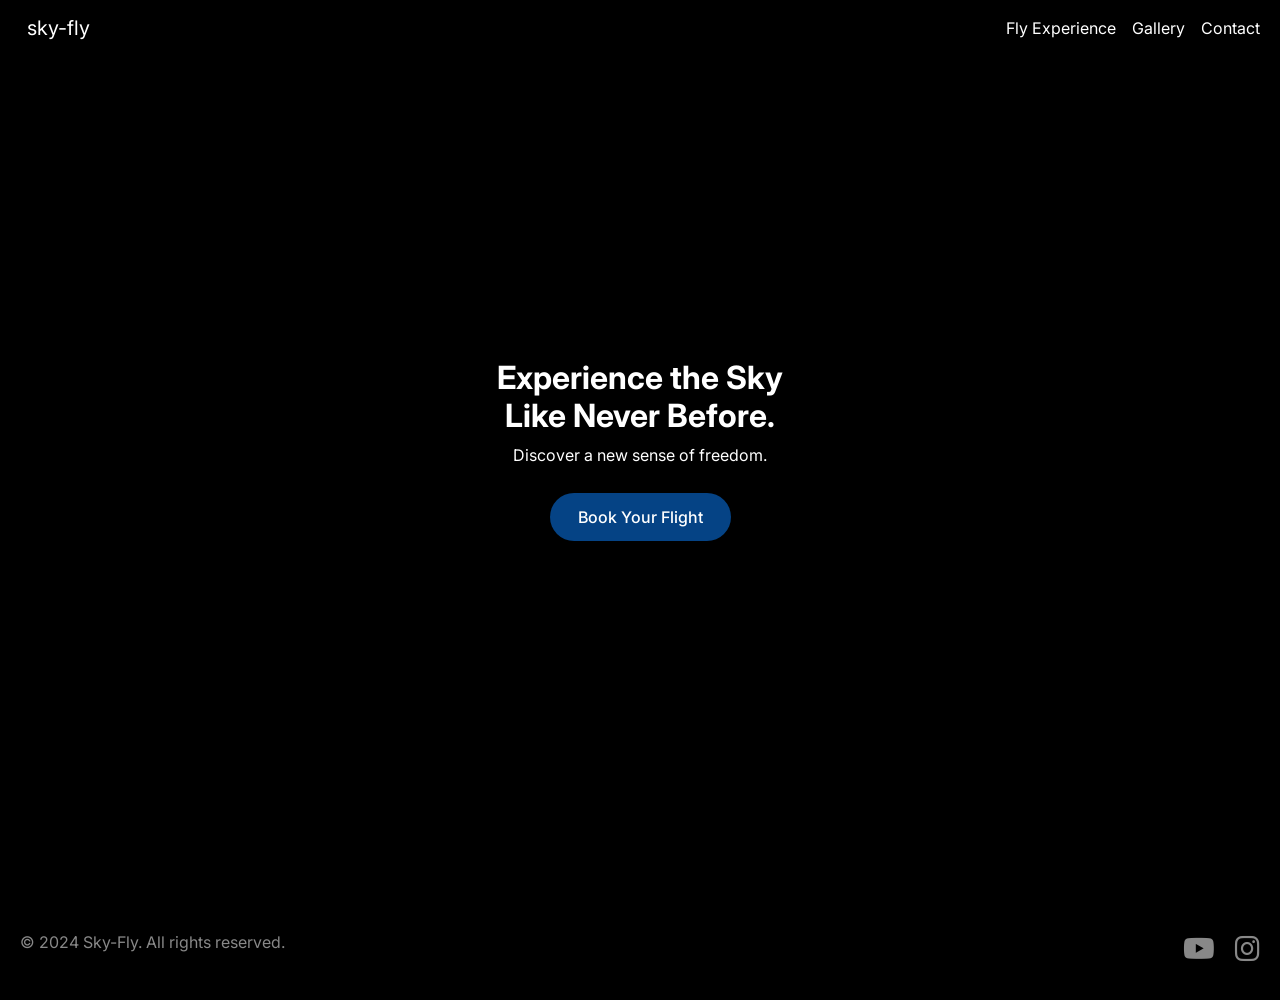
==== index.html @ 976794c2 "Add favicon to all pages" ====
<!DOCTYPE html>
<html lang="en">
  <head>
    <meta charset="UTF-8">
    <meta name="viewport" content="width=device-width, initial-scale=1.0">
    <title>Sky-Fly</title>

    <!-- Bootstrap -->
    <link
      href="https://cdn.jsdelivr.net/npm/bootstrap@5.3.2/dist/css/bootstrap.min.css"
      rel="stylesheet"
   >
   <link rel="shortcut icon" href="favicon-sky-fly.png" type="image/png">
    <!-- Font Awesome -->
    <link
      rel="stylesheet"
      href="https://cdnjs.cloudflare.com/ajax/libs/font-awesome/6.4.0/css/all.min.css">

    <!-- CSS -->
    <link rel="stylesheet" href="assets/css/style.css">
  </head>

  <body>
    <!-- NAVBAR -->
    <header>
      <nav class="navbar navbar-expand-lg custom-navbar">
        <div class="container-fluid">
          <a class="navbar-brand" href="index.html">sky-fly</a>

          <button
            class="navbar-toggler"
            type="button"
            data-bs-toggle="collapse"
            data-bs-target="#navbarSupportedContent"
            aria-controls="navbarSupportedContent"
            aria-expanded="false"
            aria-label="Toggle navigation"
          >
            <span class="navbar-toggler-icon"></span>
          </button>

          <div class="collapse navbar-collapse" id="navbarSupportedContent">
            <ul class="navbar-nav ms-auto">

              <li class="nav-item">
                <a class="nav-link active" href="fly-experience.html">
                  Fly Experience
                </a>
              </li>

              <li class="nav-item">
                <a class="nav-link active" href="gallery.html">
                  Gallery
                </a>
              </li>

              <li class="nav-item">
                <a class="nav-link active" href="contact.html">
                  Contact
                </a>
              </li>

            </ul>
          </div>
        </div>
      </nav>
    </header>

    <!-- HERO -->
    <main>
      <section class="hero">
        <div class="hero-content">
          <h2>
            Experience the Sky<br>
            Like Never Before.
          </h2>
          <p>Discover a new sense of freedom.</p>
          <a href="contact.html" class="cta-button">
            Book Your Flight
          </a>
        </div>
      </section>
    </main>

    <!-- FOOTER -->
    <footer class="footer">
      <div class="footer-content">
        <p class="footer-text">
          © 2024 Sky-Fly. All rights reserved.
        </p>

        <div class="footer-socials">
          <a href="https://youtube.com" target="_blank">
            <i class="fab fa-youtube"></i>
          </a>

          <a href="https://instagram.com" target="_blank">
            <i class="fab fa-instagram"></i>
          </a>
        </div>
      </div>
    </footer>

    <!-- Bootstrap Script -->
    <script src="https://cdn.jsdelivr.net/npm/bootstrap@5.3.2/dist/js/bootstrap.bundle.min.js"></script>
  </body>
</html>
---- assets/css/style.css ----
@import url('https://fonts.googleapis.com/css2?family=Inter:wght@400;700&display=swap');

/* =========================
   TYPOGRAPHY
   ========================= */

body {
  margin: 0;
  font-family: 'Inter', sans-serif;
  color: white;
  background: #000;

  min-height: 100vh;
  display: flex;
  flex-direction: column;
}

h1, h2 {
  font-weight: 700;
}

main {
  flex: 1;
}

/* =========================
   NAVBAR
   ========================= */

.custom-navbar {
  position: fixed;
  top: 0;
  left: 0;
  width: 100%;
  z-index: 999;

  background: rgba(0, 0, 0, 0.6);
  backdrop-filter: blur(10px);

  --bs-navbar-color: #ffffff;
  --bs-navbar-brand-color: #ffffff;
}

nav.custom-navbar .navbar-brand {
  color: #ffffff;
  padding-left: 15px;
}

nav.custom-navbar .navbar-nav .nav-link {
  color: white;
  opacity: 1;
}

.navbar-toggler {
  border: none;
  background: transparent;
  box-shadow: none;
}

.navbar-toggler-icon {
  filter: invert(1);
}

/* =========================
   HERO
   ========================= */

.hero {
  position: relative;
  height: 100vh;
  background: url("./images/hero-ch-sunset.png") center/cover no-repeat;

  display: flex;
  justify-content: center;
  align-items: center;
}

.hero::before {
  content: "";
  position: absolute;
  inset: 0;
  background: rgba(0, 0, 0, 0.3);
}

.hero-content {
  position: relative;
  color: white;
  text-align: center;
}

/* =========================
   EXPERIENCE VIDEO
   ========================= */

.experience-hero {
  position: relative;
  height: 100vh;
  overflow: hidden;
}

.video-bg {
  position: absolute;
  width: 100%;
  height: 100%;
  object-fit: cover;
}

.experience-hero::before {
  content: "";
  position: absolute;
  inset: 0;
  background: linear-gradient(to bottom, rgba(0,0,0,0.6), rgba(0,0,0,1));
}

.experience-content {
  position: relative;
  z-index: 2;
  color: white;
  text-align: center;
  top: 50%;
  transform: translateY(-50%);
  padding: 0 20px;
}

.experience-content h1 {
  font-size: 2.2rem;
  margin-bottom: 10px;
}

.experience-content p {
  font-size: 1rem;
  margin-bottom: 25px;
  font-style: italic;
}

/* =========================
   EXPERIENCE INFO
   ========================= */

.experience-info {
  padding: 80px 20px 0;
  text-align: center;
  background: #111;
}

.experience-info p {
  max-width: 600px;
  margin: 20px auto 0;
  color: #aaa;
}

/* =========================
   HIGHLIGHTS
   ========================= */

.experience-highlights {
  display: flex;
  flex-direction: column;
  gap: 20px;
  padding: 60px 20px;
  background: #111;
  text-align: center;
}

@media (min-width: 768px) {
  .experience-highlights {
    flex-direction: row;
    justify-content: center;
  }
}

/* =========================
   TESTIMONIALS
   ========================= */

.testimonials {
  padding: 80px 20px;
  background: #000;
  text-align: center;
}

.testimonials h2 {
  margin-bottom: 50px;
}

.testimonials-grid {
  display: grid;
  gap: 20px;
}

@media (min-width: 768px) {
  .testimonials-grid {
    grid-template-columns: repeat(3, 1fr);
  }
}

.testimonial-card {
  background: rgba(255, 255, 255, 0.05);
  padding: 25px;
  border-radius: 12px;
  backdrop-filter: blur(10px);
  transition: transform 0.3s ease;
}

.testimonial-card:hover {
  transform: translateY(-5px);
}

.testimonial-card p {
  font-size: 0.95rem;
  color: #ccc;
}

.stars {
  margin: 15px 0;
  color: #efd331;
}

.testimonial-card span {
  font-size: 0.85rem;
}

/* =========================
   CTA
   ========================= */

.experience-cta {
  padding: 140px 20px;
  text-align: center;
  background: #111;
}

/* =========================
   BUTTON
   ========================= */

.cta-button {
  display: inline-block;
  padding: 12px 28px;
  border-radius: 30px;
  margin-top: 10px;

  background: rgb(5, 67, 133);
  color: white;
  text-decoration: none;

  font-weight: 500;
  transition: all 0.3s ease;

  border: none;
  outline: none;
  box-shadow: none;
}

.cta-button:hover {
  background: #093468;
  transform: translateY(2px);
}

/* =========================
   GALLERY
   ========================= */

.gallery-section {
  padding: 100px 20px;
  background: #111;
  text-align: center;
}

.gallery-section p {
  margin-bottom: 40px;
  color: #aaa;
}

.gallery-grid {
  display: grid;
  gap: 15px;
}

.gallery-grid img {
  width: 100%;
  aspect-ratio: 1 / 1;
  object-fit: cover;
  border-radius: 8px;
  transition: transform 0.3s ease, opacity 0.3s ease;
}

.gallery-grid img:hover {
  transform: scale(1.05);
  opacity: 0.9;
}

/* GRID CONTROL */

@media (max-width: 768px) {
  .gallery-grid {
    grid-template-columns: 1fr;
  }
}

@media (min-width: 768px) {
  .gallery-grid {
    grid-template-columns: repeat(3, 1fr);
  }
}

@media (min-width: 1440px) {
  .gallery-grid {
    grid-template-columns: repeat(4, 1fr);
  }
}

/* =========================
   CONTACT
   ========================= */

.contact-section {
  position: relative;
  min-height: 100vh;
  padding: 100px 20px;
  background: url("./images/contact.png") center/cover no-repeat;
}

.contact-section::before {
  content: "";
  position: absolute;
  inset: 0;
  background: rgba(0, 0, 0, 0.4);
}

.contact-container {
  position: relative;
  z-index: 1;
  max-width: 500px;
  margin: 0 auto;

  background: rgba(0, 0, 0, 0.6);
  padding: 30px;
  border-radius: 10px;
}

/* FORM */

.form-group input,
.form-group textarea,
.form-group select {
  width: 100%;
  padding: 12px;

  background: rgba(255, 255, 255, 0.05);
  border: 1px solid rgba(255, 255, 255, 0.1);

  color: white;
  border-radius: 6px;

  outline: none;
}

/* calendar icon */

input[type="date"]::-webkit-calendar-picker-indicator {
  filter: invert(1);
}

/* =========================
   THANK YOU PAGE
   ========================= */

   .confirmation {
    min-height: 100vh;
    padding: 40px 20px;
  
    display: flex;
    justify-content: center;
    align-items: center;

  background: url("../assets/images/contact.png") center/cover no-repeat;
  text-align: center;
}

.confirmation-box {
  max-width: 400px;
  padding: 40px;

  background: rgba(0, 0, 0, 0.6);
  border-radius: 20px;
  backdrop-filter: blur(10px);
}

.confirmation p {
  margin-bottom: 25px;
}

/* =========================
   FOOTER
   ========================= */

.footer {
  background: #000;
  padding: 30px 20px;
  color: #888;
}

.footer-content {
  display: flex;
  flex-direction: column;
  align-items: center;
  gap: 15px;
  text-align: center;
}

.footer a {
  color: white;
  text-decoration: none;
  }

.footer a:hover {
  color: #ff6b00;
}

.footer i {
  font-size: 28px;
  color: #888;
  transition: 0.3s;
}

.footer i:hover {
  color: #fff;
  transform: scale(1.2);
}

@media (min-width: 768px) {
  .footer-content {
    flex-direction: row;
    justify-content: space-between;
  }
}

.footer-socials {
    display: flex;
    justify-content: center;
    gap: 20px;
  }
/* Burger menu center */


@media (max-width: 991px) {
    .navbar-collapse {
      text-align: center;
    }
  
    .navbar-nav {
      width: 100%;
    }
  
    .navbar-nav .nav-link {
      display: block;
      text-align: center;
      padding: 10px 0;
    }
  }
@media (max-width: 991px) {
    .navbar-nav {
      gap: 10px;
    }
  }
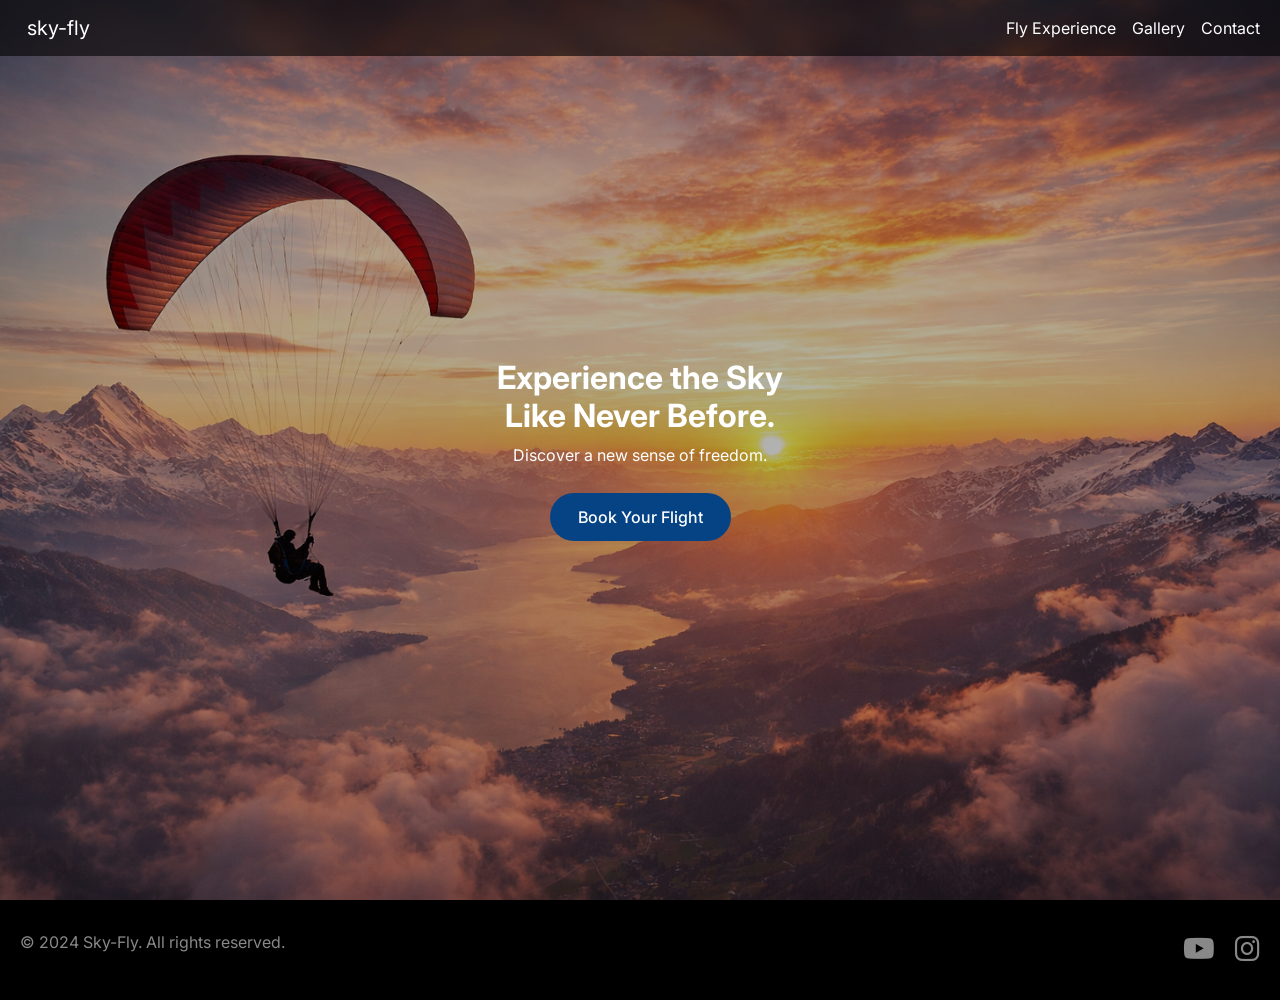
==== commit dfad355f: "Improve HTML formatting" ====
--- a/index.html
+++ b/index.html
@@ -8,8 +8,7 @@
     <!-- Bootstrap -->
     <link
       href="https://cdn.jsdelivr.net/npm/bootstrap@5.3.2/dist/css/bootstrap.min.css"
-      rel="stylesheet"
-   >
+      rel="stylesheet">
    <link rel="shortcut icon" href="favicon-sky-fly.png" type="image/png">
     <!-- Font Awesome -->
     <link
--- a/assets/css/style.css
+++ b/assets/css/style.css
@@ -68,7 +68,7 @@
 .hero {
   position: relative;
   height: 100vh;
-  background: url("./images/hero-ch-sunset.png") center/cover no-repeat;
+  background: url("../images/hero-ch-sunset.png") center/cover no-repeat;
 
   display: flex;
   justify-content: center;
@@ -318,7 +318,7 @@
   position: relative;
   min-height: 100vh;
   padding: 100px 20px;
-  background: url("./images/contact.png") center/cover no-repeat;
+  background: url("../images/contact.png") center/cover no-repeat;
 }
 
 .contact-section::before {
@@ -374,7 +374,7 @@
     justify-content: center;
     align-items: center;
 
-  background: url("../assets/images/contact.png") center/cover no-repeat;
+  background: url("../images/contact.png") center/cover no-repeat;
   text-align: center;
 }
 
@@ -390,7 +390,44 @@
 .confirmation p {
   margin-bottom: 25px;
 }
-
+/* ===== 404 PAGE ONLY ===== */
+
+.page-404 {
+  min-height: 100vh;
+  display: flex;
+  justify-content: center;
+  align-items: center;
+}
+
+.page-404 .text-center {
+  max-width: 600px;
+  padding: 20px;
+}
+
+.page-404 .text-center img {
+  max-width: 100%;
+  height: auto;
+}
+
+.page-404 .text-center h2 {
+  margin-bottom: 20px;
+}
+/* ===== 404 RESPONSIVE BEHAVIOR ===== */
+
+/* desktop → center */
+.page-404 {
+  min-height: 100vh;
+  display: flex;
+  justify-content: center;
+  align-items: center;
+}
+
+/* mobile → top */
+@media (max-width: 768px) {
+  .page-404 img {
+    max-width: 250px;
+  }
+}
 /* =========================
    FOOTER
    ========================= */
